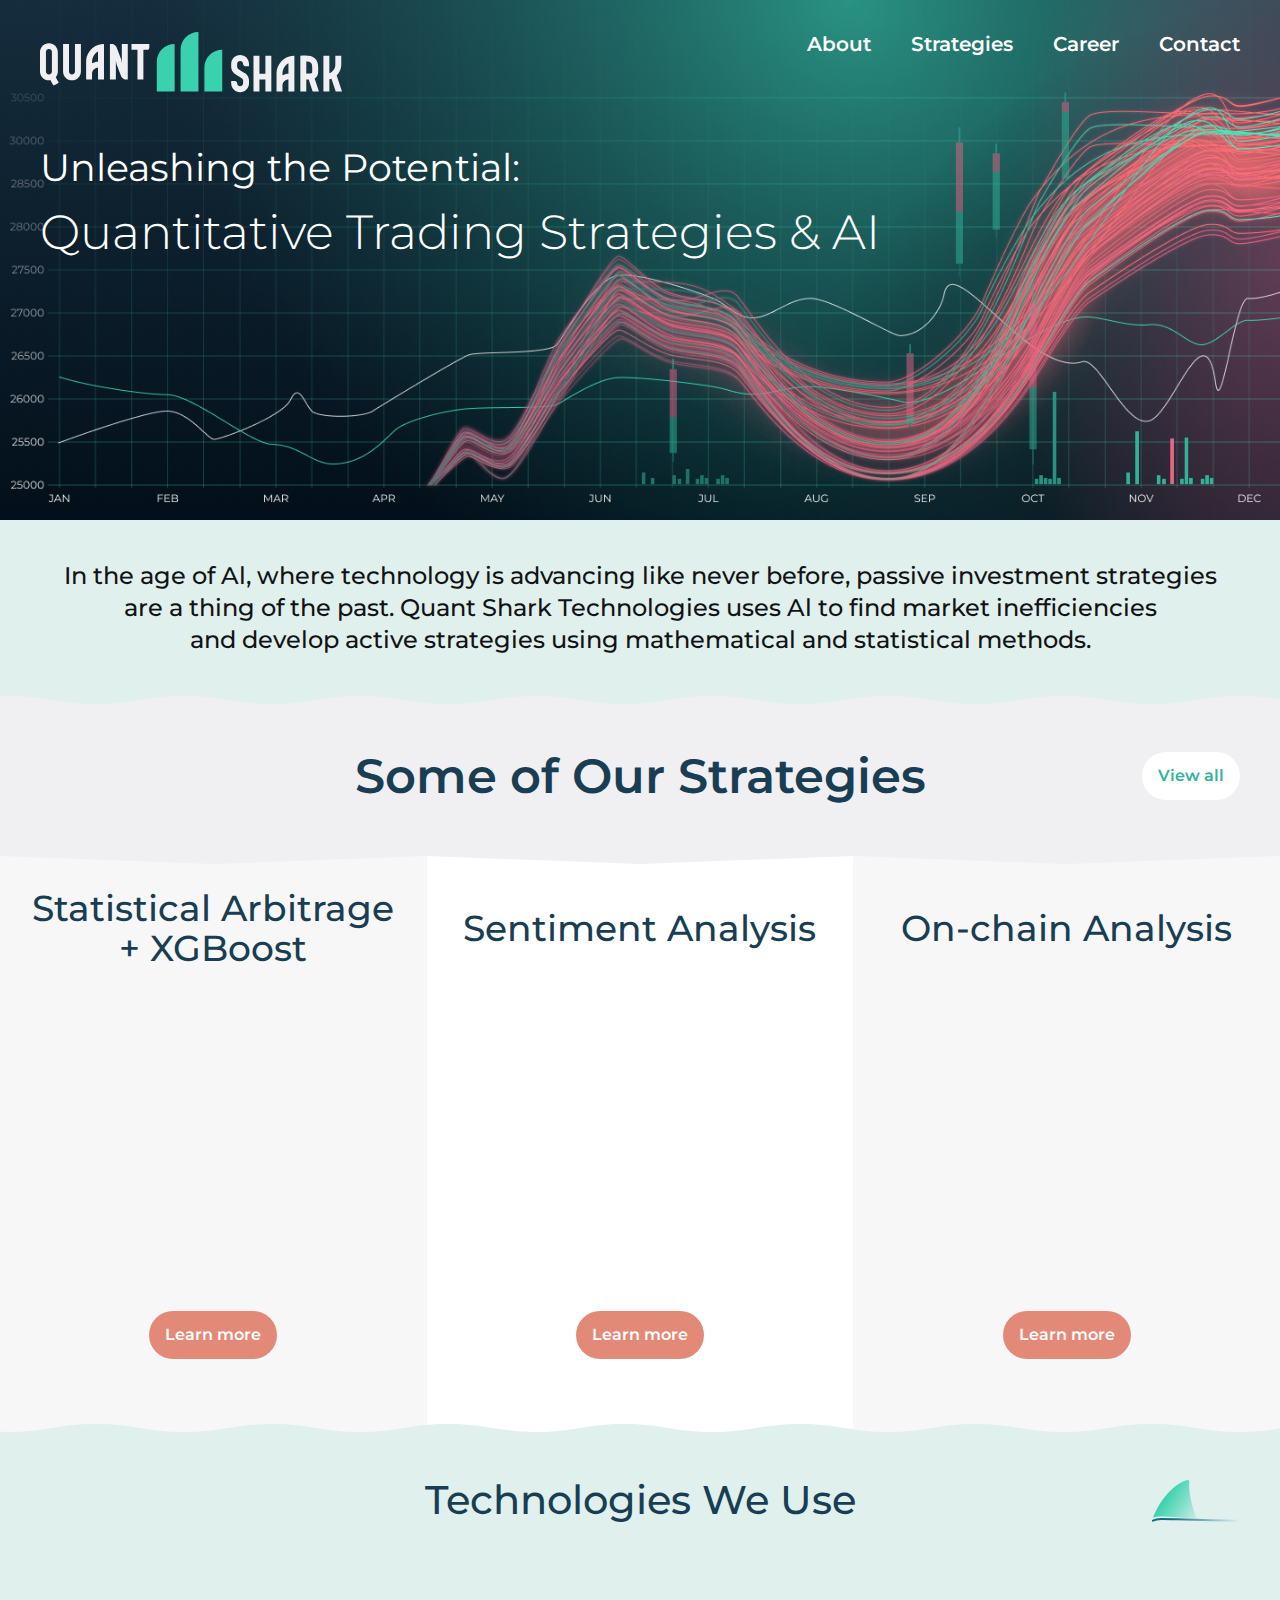
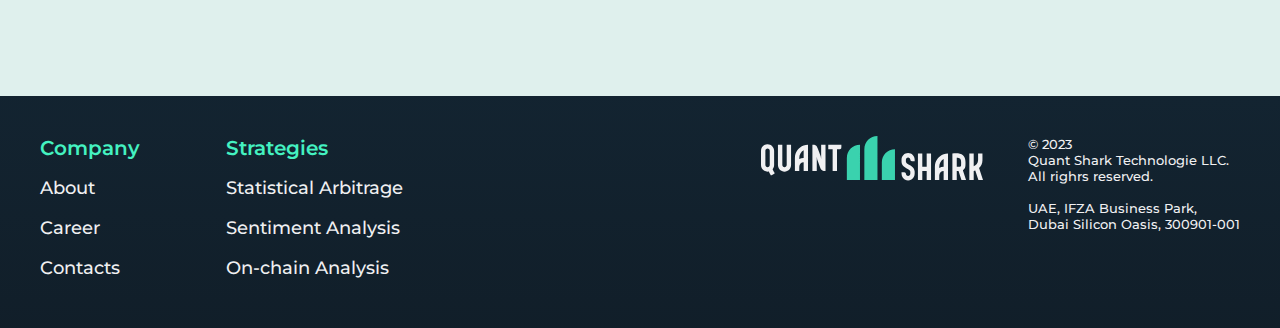
==== index.html @ 11eb9a76 "Initial commit" ====
<!DOCTYPE html>
<html lang="en">
	<head>
		<meta http-equiv="Content-Type" content="text/html; charset=utf-8">

		<!-- Адаптирование страницы для мобильных устройств -->
		<meta name="viewport" content="width=device-width, initial-scale=1, maximum-scale=1">

		<!-- Запрет распознования номера телефона -->
		<meta name="format-detection" content="telephone=no">
		<meta name="SKYPE_TOOLBAR" content ="SKYPE_TOOLBAR_PARSER_COMPATIBLE">

		<!-- Заголовок страницы -->
		<title>Заголовок страницы</title>

		<!-- Данное значение часто используют(использовали) поисковые системы -->
		<meta name="description" content="">
		<meta name="keywords" content="">

		<!-- Изменение цвета панели моб. браузера -->
		<meta name="msapplication-TileColor" content="#44F2C1">
		<meta name="theme-color" content="#44F2C1">

		<!-- Подключение шрифтов с гугла -->
		<link rel="preconnect" href="https://fonts.googleapis.com">
		<link rel="preconnect" href="https://fonts.gstatic.com" crossorigin>
		<link href="https://fonts.googleapis.com/css2?family=Montserrat:ital,wght@0,100;0,200;0,300;0,400;0,500;0,600;0,700;0,800;0,900;1,100;1,200;1,300;1,400;1,500;1,600;1,700;1,800;1,900&display=swap" rel="stylesheet">

		<!-- Подключение файлов стилей -->
		<link rel="stylesheet" href="css/styles.css" async>

		<link rel="stylesheet" href="css/response_1439.css" media="print, (max-width: 1439px)" async>
		<link rel="stylesheet" href="css/response_1279.css" media="print, (max-width: 1279px)" async>
		<link rel="stylesheet" href="css/response_1023.css" media="print, (max-width: 1023px)" async>
		<link rel="stylesheet" href="css/response_767.css" media="print, (max-width: 767px)" async>
	</head>

	<body>
		<div class="wrap">
			<div class="main">
				<header class="absolute">
					<div class="cont row">
						<div class="logo">
							<img src="images/logo.svg" alt="">
						</div>

						<nav class="menu row">
							<div class="menu_item">
								<a href="/">About</a>
							</div>

							<div class="menu_item">
								<a href="/">Strategies</a>
							</div>

							<div class="menu_item">
								<a href="/">Career</a>
							</div>

							<div class="menu_item">
								<a href="/">Contact</a>
							</div>
						</nav>


						<button class="mob_menu_btn">
							<svg class="icon"><use xlink:href="images/sprite.svg#ic_menu"></use></svg>
							<svg class="icon"><use xlink:href="images/sprite.svg#ic_close"></use></svg>
						</button>
					</div>

					<img data-src="images/bg_header.jpg" alt="" class="bg lazyload">
					<img data-src="images/mob_bg_header.jpg" alt="" class="mob_bg lazyload">
				</header>


				<section class="mob_menu">
					<div class="menu">
						<div>
							<div class="title">Company</div>

							<div class="items">
								<div><a href="/">About</a></div>
							</div>
						</div>

						<div>
							<div class="title" style="color: #44F2C1;">Career</div>

							<div class="items">
								<div><a href="/">Contacts</a></div>
							</div>
						</div>

						<div class="margin">
							<div class="title">Strategies</div>

							<div class="items">
								<div><a href="/">Statistical Arbitrage</a></div>
								<div><a href="/">Sentiment Analysis</a></div>
								<div><a href="/">On-chain Analysis</a></div>
							</div>
						</div>
					</div>
				</section>


				<section class="first_section">
					<div class="cont">
						<div class="data">
							<div class="pre_title">Unleashing the Potential:</div>

							<div class="title">Quantitative Trading Strategies & AI</div>
						</div>
					</div>

					<img data-src="images/bg_first_section.jpg" alt="" class="bg lazyload">
					<img data-src="images/mob_bg_first_section.jpg" alt="" class="mob_bg lazyload">
				</section>


				<section class="about_text">
					<div class="cont">
						<div class="text_block">
							<p>In the age of Al, where technology is advancing like never before, passive investment strategies<br> are a thing of the past. Quant Shark Technologies uses Al to find market inefficiencies<br> and develop active strategies using mathematical and statistical methods.</p>
						</div>
					</div>
				</section>


				<section class="strategies">
					<div class="cont">
						<div class="block_head">
							<div class="title">Some of Our Strategies</div>

							<div class="all_link">
								<a href="/">View all</a>
							</div>
						</div>

						<div class="row">
							<div class="strategy">
								<div class="name">Statistical Arbitrage + XGBoost</div>

								<div class="thumb">
									<img data-src="images/tmp/strategy_thumb1.png" alt="" class="lazyload">
								</div>

								<div class="link">
									<a href="/">Learn more</a>
								</div>
							</div>

							<div class="strategy bg_white">
								<div class="name">Sentiment Analysis</div>

								<div class="thumb">
									<img data-src="images/tmp/strategy_thumb2.png" alt="" class="lazyload">
								</div>

								<div class="link">
									<a href="/">Learn more</a>
								</div>
							</div>

							<div class="strategy">
								<div class="name">On-chain Analysis</div>

								<div class="thumb">
									<img data-src="images/tmp/strategy_thumb3.png" alt="" class="lazyload">
								</div>

								<div class="link">
									<a href="/">Learn more</a>
								</div>
							</div>
						</div>

						<div class="mob_all_link">
							<a href="/">View all Strategies</a>
						</div>
					</div>
				</section>


				<section class="technologies">
					<div class="cont">
						<div class="block_title">Technologies We Use</div>

						<div class="row">
							<div class="item">
								<img data-src="images/tmp/technology_logo1.svg" alt="" class="lazyload">
							</div>

							<div class="item">
								<img data-src="images/tmp/technology_logo2.svg" alt="" class="lazyload">
							</div>

							<div class="item">
								<img data-src="images/tmp/technology_logo3.svg" alt="" class="lazyload">
							</div>

							<div class="item">
								<img data-src="images/tmp/technology_logo4.svg" alt="" class="lazyload">
							</div>

							<div class="item">
								<img data-src="images/tmp/technology_logo5.svg" alt="" class="lazyload">
							</div>

							<div class="item">
								<img data-src="images/tmp/technology_logo6.svg" alt="" class="lazyload">
							</div>

							<div class="item">
								<img data-src="images/tmp/technology_logo7.svg" alt="" class="lazyload">
							</div>
						</div>
					</div>
				</section>
			</div>


			<footer>
				<div class="cont row">
					<div class="links">
						<div class="title">Company</div>

						<div class="items">
							<div><a href="/">About</a></div>
							<div><a href="/">Career</a></div>
							<div><a href="/">Contacts</a></div>
						</div>
					</div>


					<div class="links">
						<div class="title">Strategies</div>

						<div class="items">
							<div><a href="/">Statistical Arbitrage</a></div>
							<div><a href="/">Sentiment Analysis</a></div>
							<div><a href="/">On-chain Analysis</a></div>
						</div>
					</div>


					<div class="logo">
						<img src="images/logo.svg" alt="">
					</div>


					<div class="copyright">
						<div>&copy; 2023<br> Quant Shark Technologie LLC.<br> All righrs reserved.</div>

						<div>UAE, IFZA Business Park,<br> Dubai Silicon Oasis, 300901-001</div>
					</div>
				</div>

				<img data-src="images/bg_footer.jpg" alt="" class="bg lazyload">
				<img data-src="images/mob_bg_footer.jpg" alt="" class="mob_bg lazyload">
			</footer>
		</div>


		<!-- Подключение javascript файлов -->
		<script src="js/jquery-3.6.3.min.js"></script>
		<script src="js/functions.js"></script>
		<script src="js/scripts.js"></script>
	</body>
</html>
---- css/styles.css ----
/*------------------
    Reset styles
------------------*/
*
{
    box-sizing: border-box;
    margin: 0;
    padding: 0;

    scroll-margin-top: 24px;
}

*:before,
*:after
{
    box-sizing: border-box;
}

html
{
    -webkit-font-smoothing: antialiased;
    -moz-osx-font-smoothing: grayscale;
        -ms-text-size-adjust: 100%;
    -webkit-text-size-adjust: 100%;
}

body
{
    margin: 0;

    overscroll-behavior: none;
    -webkit-tap-highlight-color: transparent;
    -webkit-overflow-scrolling: touch;
    text-rendering: optimizeLegibility;
    text-decoration-skip: objects;
}

img
{
    border-style: none;
}

textarea
{
    overflow: auto;
}

input,
textarea,
input:active,
textarea:active,
button
{
    margin: 0;

    -webkit-border-radius: 0;
            border-radius: 0;
         outline: none transparent !important;
    box-shadow: none;

    -webkit-appearance: none;
            appearance: none;
    -moz-outline: none !important;
}

input::-webkit-outer-spin-button,
input::-webkit-inner-spin-button
{
    margin: 0;

    -webkit-appearance: none;
}

input[type=number]
{
    -moz-appearance: textfield;
}

:focus
{
    outline: 0;
}

:hover,
:active
{
    -webkit-tap-highlight-color: rgba(0, 0, 0, 0);
    -webkit-touch-callout: none;
}


::-ms-clear
{
    display: none;
}



/*-------------------
    Global styles
-------------------*/
:root
{
    --bg: #f0f0f2;
    --scroll_width: 17px;
    --text_color: #193e53;
    --font_size: 18px;
    --font_size_title: 48px;
    --font_family: 'Montserrat', 'Arial', sans-serif;
}


::selection
{
    color: #193e53;

    background: #44f2c1;
}

::-moz-selection
{
    color: #193e53;

    background: #44f2c1;
}


.clear
{
    clear: both;
}

.left
{
    float: left;
}

.right
{
    float: right;
}



html
{
    height: 100%;
    min-height: -moz-available;
    min-height: -webkit-fill-available;
    min-height:         fill-available;
}

html.custom_scroll ::-webkit-scrollbar
{
    width: 10px;
    height: 10px;

    background-color: var(--bg);
}

html.custom_scroll ::-webkit-scrollbar-thumb
{
    background-color: #44f2c1;
}

html.custom_scroll
{
    scrollbar-color: #44f2c1 var(--bg);
    scrollbar-width: thin;
}


body
{
    color: var(--text_color);
    font: var(--font_size) var(--font_family);

    height: 100%;
    min-height: -moz-available;
    min-height: -webkit-fill-available;
    min-height:         fill-available;
}

body.menu_open
{
    overflow: hidden;
}


button
{
    color: inherit;
    font-family: inherit;
    font-size: inherit;
    font-weight: inherit;
    line-height: inherit;

    display: inline-block;

    cursor: pointer;
    vertical-align: top;

    border: none;
    background: none;
}


.wrap
{
    position: relative;
    z-index: 9;

    display: flex;
    overflow: hidden;
    flex-direction: column;

    min-width: 360px;
    min-height: 100%;

    background: var(--bg);
}


.main
{
    display: flex;
    flex-direction: column;

    flex: 1 0 auto;
}


.cont
{
    width: 100%;
    max-width: 1440px;
    margin: 0 auto;
    padding: 0 40px;
}


.lazyload,
.swiper-lazy
{
    transition: opacity .5s linear;

    opacity: 0;
}

.lazyload.loaded,
.swiper-lazy-loaded
{
    opacity: 1;
}


.row
{
    display: flex;

    justify-content: flex-start;
    align-items: flex-start;
    align-content: flex-start;
    flex-wrap: wrap;
}



.block
{
    margin-bottom: 60px;
}



/*--------------
    Fancybox
--------------*/
.fancybox__backdrop
{
    background: rgba(0, 0, 0, .6);
}


.fancybox__slide
{
    padding: 40px;
}



/*------------
    Header
------------*/
header
{
    color: #fff;

    position: relative;
    z-index: 90;
    top: 0;
    left: 0;

    width: 100%;
    padding: 40px 0;

    transition: padding .2s linear;
}

header.absolute
{
    position: absolute;

    margin: 0;
}


header .cont
{
    position: relative;
    z-index: 3;

    padding: 0 96px;

    justify-content: space-between;
}


header .bg,
header .mob_bg
{
    position: absolute;
    z-index: 1;
    top: 0;
    left: 0;

    display: none;

    width: 100%;
    height: 100%;

    object-fit: cover;
}

header .mob_bg
{
    display: none;
}



header .logo
{
    color: currentColor;

    display: block;

    text-decoration: none;
}

header .logo img
{
    display: block;

    height: auto;

    transition: height .2s linear;
}



header .menu
{
    margin-left: auto;
}

header .menu_item + .menu_item
{
    margin-left: 40px;
}


header .menu_item > a
{
    color: currentColor;
    font-size: 20px;
    font-weight: 600;
    line-height: 24px;

    display: block;

    text-decoration: none;
}



header .mob_menu_btn
{
    color: currentColor;

    display: none;

    width: 24px;
    height: 24px;
    margin-left: auto;

    align-self: center;
    justify-content: center;
    align-items: center;
    align-content: center;
    flex-wrap: wrap;
}

header .mob_menu_btn .icon
{
    display: block;

    width: 24px;
    height: 24px;
}

header .mob_menu_btn .icon + .icon,
header .mob_menu_btn.active .icon
{
    display: none;
}

header .mob_menu_btn.active .icon + .icon
{
    display: block;
}



header.fixed
{
    position: fixed;

    padding: 38px 0 42px;

    animation: moveDown .5s;
}


header.fixed .cont
{
    align-items: center;
    align-content: center;
}


header.fixed .bg
{
    display: block;
}


@keyframes moveDown
{
    0%
    {
        transform: translateY(-100%);
    }
}



/*---------------
    Mob. menu
---------------*/
.mob_menu
{
    color: #fff;

    position: fixed;
    z-index: 9;
    top: 0;
    left: 100%;

    overflow: auto;

    width: 266px;
    height: 100%;
    min-height: -moz-available;
    min-height: -webkit-fill-available;
    min-height:         fill-available;
    padding: 96px 32px 32px;

    transition: .2s linear;

    background: linear-gradient(180deg, #193e53 0%, #101c26 100%);

    overscroll-behavior-y: contain;
}

.mob_menu.show
{
    transform: translateX(-100%);

    box-shadow: 0 0 16px 0 rgba(20, 59, 68, .50);
}


.mob_menu .menu > * + *
{
    margin-top: 24px;
}

.mob_menu .menu > * + *.margin
{
    margin-top: 41px;
}


.mob_menu .menu .title
{
    color: #30b399;
    font-size: 22px;
    font-weight: 600;
    line-height: 24px;

    margin-bottom: 24px;
}


.mob_menu .menu .items
{
    color: #f0f0f2;
    font-size: 20px;
    font-weight: 500;
    line-height: 24px;
}

.mob_menu .menu .items > * + *
{
    margin-top: 24px;
}


.mob_menu .menu .items a
{
    color: currentColor;

    display: inline-block;

    vertical-align: top;
    text-decoration: none;
}



/*----------------
    Block head
----------------*/
.block_head
{
    position: relative;

    margin-bottom: 56px;

    text-align: center;
}


.block_head .title
{
    font-size: var(--font_size_title);
    font-weight: 600;
    line-height: 100%;

    display: block;
}


.block_head .all_link
{
    position: absolute;
    top: 50%;
    right: 0;

    transform: translateY(-50%);
}


.block_head .all_link a
{
    color: #30b399;
    font-size: 16px;
    font-weight: 600;
    line-height: 100%;

    display: inline-block;

    padding: 16px;

    vertical-align: top;
    text-decoration: none;

    border-radius: 32px;
    background: #fff;
}



/*-------------------
    Mob. all link
-------------------*/
.mob_all_link
{
    display: none;

    padding: 6px 20px 41px 28px;

    background: #f7f7f8;
}

.mob_all_link a
{
    color: #30b399;
    font-size: 16px;
    font-weight: 600;
    line-height: 100%;

    display: block;

    padding: 16px;

    text-align: center;
    text-decoration: none;

    border-radius: 32px;
    background: #fff;
}



/*----------------
    Typography
----------------*/
.text_block
{
    color: #121315;
    font-size: 24px;
    font-weight: 500;
    line-height: 32px;

    text-align: center;
}


.text_block > *
{
    margin-bottom: 28px;
}


.text_block > :last-child
{
    margin-bottom: 0 !important;
}

.text_block > :first-child
{
    margin-top: 0 !important;
}



/*-------------------
    First section
-------------------*/
.first_section
{
    position: relative;

    overflow: hidden;

    background: linear-gradient(180deg, #162d3d 0%, #03101b 100%);
}


.first_section .bg,
.first_section .mob_bg
{
    position: absolute;
    z-index: 1;
    top: 0;
    left: 0;

    display: block;

    width: 100%;
    height: 100%;

    object-fit: cover;
}

.first_section .mob_bg
{
    display: none;
}


.first_section .cont
{
    position: relative;
    z-index: 3;

    min-height: 580px;
    padding: 136px 96px;
}


.first_section .data
{
    color: #fff;
}


.first_section .pre_title
{
    font-size: 38px;
    line-height: 64px;
}


.first_section .title
{
    font-size: var(--font_size_title);
    font-weight: 300;
    line-height: 64px;
}



/*----------------
    About text
----------------*/
.about_text
{
    position: relative;
    z-index: 3;

    padding: 40px 0;

    background: #dff0ed;
}

.about_text:after
{
    position: absolute;
    top: 100%;
    left: 0;

    display: block;

    width: 100%;
    height: 8px;

    content: '';
    pointer-events: none;

    background: url(../images/bg_about_text_after.svg) 50% 0/auto 100% repeat-x;
}


.about_text .cont
{
    position: relative;
    z-index: 3;

    padding: 0 56px;
}



/*----------------
    Strategies
----------------*/
.strategies
{
    position: relative;
    z-index: 3;

    padding-top: 56px;
}


.strategies .cont
{
    padding: 0;
}


.strategies .block_head
{
    margin-right: 76px;
    margin-left: 76px;
}


.strategies .row
{
    --count: 3;
    align-items: stretch;
    align-content: stretch;
}

.strategies .row > *
{
    width: 33.333%;
}


.strategies .strategy
{
    position: relative;

    padding: 32px 27px 73px;

    background: #f7f7f8;
}

.strategies .strategy:before
{
    position: absolute;
    top: 0;
    left: 0;

    display: block;

    width: 100%;
    height: 8px;

    content: '';
    pointer-events: none;

    background: var(--bg);

    clip-path: polygon(0 0, 100% 0, 50% 100%);
}


.strategies .strategy .name
{
    font-size: 36px;
    font-weight: 500;
    line-height: calc(100% + 4px);

    display: flex;

    margin-bottom: 31px;

    text-align: center;

    justify-content: center;
    align-items: center;
    align-content: center;
    flex-wrap: wrap;
}


.strategies .strategy .thumb
{
    display: flex;

    height: 272px;

    justify-content: center;
    align-items: flex-start;
    align-content: flex-start;
    flex-wrap: wrap;
}

.strategies .strategy .thumb img
{
    display: block;

    max-width: 100%;
    max-height: 100%;
}


.strategies .strategy .link
{
    margin-top: 40px;

    text-align: center;
}


.strategies .strategy .link a
{
    color: #fff;
    font-size: 16px;
    font-weight: 600;
    line-height: 100%;

    display: inline-block;

    padding: 16px;

    vertical-align: top;
    text-decoration: none;

    border-radius: 32px;
    background: #e28a77;
}


.strategies .strategy.bg_white
{
    background: #fff;
}



/*------------------
    Technologies
------------------*/
.technologies
{
    position: relative;
    z-index: 3;

    padding: 48px 0 56px;

    background: #dff0ed;
}

.technologies:before
{
    position: absolute;
    bottom: 100%;
    left: 0;

    display: block;

    width: 100%;
    height: 8px;

    content: '';
    pointer-events: none;

    background: url(../images/bg_technologies_before.svg) 50% 0/auto 100% repeat-x;
}


.technologies .cont
{
    padding: 0 56px;
}


.technologies .block_title
{
    font-size: 40px;
    font-weight: 500;
    line-height: 100%;

    position: relative;

    margin-bottom: 40px;

    text-align: center;
}

.technologies .block_title:after
{
    position: absolute;
    top: 0;
    right: 0;

    display: block;

    width: 88px;
    height: 42px;

    content: '';
    pointer-events: none;

    background: url(../images/bg_technologies_block_title.svg) 0 0/100% 100% no-repeat;
}


.technologies .row
{
    display: flex;

    min-height: 80px;

    justify-content: space-between;
    align-items: center;
    align-content: center;
    flex-wrap: wrap;
}


.technologies .item
{
    display: flex;

    justify-content: center;
    align-items: center;
    align-content: center;
    flex-wrap: wrap;
}


.technologies .item img
{
    display: block;

    max-width: 100%;
    max-height: 100%;
}



/*------------
    Footer
------------*/
footer
{
    color: #fff;

    position: relative;
    z-index: 3;

    padding: 40px 0 48px;

    background: radial-gradient(1299.85% 141.42% at 100% 0%, #132431 0%, #101c26 100%);
}


footer .cont
{
    position: relative;
    z-index: 3;

    padding: 0 96px;

    justify-content: space-between;
}


footer .bg,
footer .mob_bg
{
    position: absolute;
    z-index: 1;
    top: 0;
    left: 0;

    display: block;

    width: 100%;
    height: 100%;

    object-fit: cover;
}

footer .mob_bg
{
    display: none;
}



footer .title
{
    color: #44f2c1;
    font-size: 20px;
    font-weight: 600;
    line-height: 24px;

    margin-bottom: 16px;
}



footer .links + .links
{
    margin-left: 86px;
}


footer .links .items
{
    color: #f0f0f2;
    font-size: 18px;
    font-weight: 500;
    line-height: 24px;
}

footer .links .items > * + *
{
    margin-top: 16px;
}


footer .links .items a
{
    color: currentColor;

    display: inline-block;

    vertical-align: top;
    text-decoration: none;
}



footer .logo
{
    width: 222px;
    margin-left: auto;
}


footer .logo img
{
    display: block;

    max-width: 100%;
}



footer .copyright
{
    color: #f0f0f2;
    font-size: 13px;
    font-weight: 500;
    line-height: 16px;

    margin-left: 45px;
}

footer .copyright > * + *
{
    margin-top: 16px;
}
---- css/response_1439.css ----
@media print,
(max-width: 1439px)
{
    /*------------
        Header
    ------------*/
    header
    {
        padding: 32px 0;
    }


    header .cont
    {
        padding: 0 40px;
    }


    header.fixed
    {
        padding: 20px 0;
    }



    /*-------------------
        First section
    -------------------*/
    .first_section .cont
    {
        min-height: 520px;
        padding-right: 40px;
        padding-left: 40px;
    }



    /*----------------
        About text
    ----------------*/
    .about_text .cont
    {
        padding: 0 40px;
    }



    /*----------------
        Strategies
    ----------------*/
    .strategies .block_head
    {
        margin-right: 40px;
        margin-left: 40px;
    }



    /*------------------
        Technologies
    ------------------*/
    .technologies .cont
    {
        padding: 0 40px;
    }



    /*------------
        Footer
    ------------*/
    footer .cont
    {
        padding: 0 40px;
    }
}
---- css/response_1279.css ----
@media print,
(max-width: 1279px)
{
    /*-------------------
        Global styles
    -------------------*/
    :root
    {
        --font_size: 16px;
        --font_size_title: 44px;
    }


    html.custom_scroll ::-webkit-scrollbar
    {
        width: 5px;
        height: 5px;
    }



    /*--------------
        Fancybox
    --------------*/
    .fancybox__slide
    {
        padding: 32px;
    }



    /*------------
        Header
    ------------*/
    header
    {
        padding: 24px 0;
    }


    header .cont
    {
        padding: 0 24px;
    }


    header .logo img
    {
        height: 56px;
    }


    header .menu_item + .menu_item
    {
        margin-left: 32px;
    }

    header .menu_item > a
    {
        font-size: 18px;
    }



    /*----------------
        Block head
    ----------------*/
    .block_head
    {
        margin-bottom: 40px;
    }


    .block_head .all_link a
    {
        font-size: 15px;
    }



    /*----------------
        Typography
    ----------------*/
    .text_block
    {
        font-size: 20px;
        line-height: 28px;
    }


    .text_block > *
    {
        margin-bottom: 24px;
    }



    /*-------------------
        First section
    -------------------*/
    .first_section .cont
    {
        min-height: 408px;
        padding: 120px 24px;
    }


    .first_section .pre_title
    {
        font-size: 32px;
        line-height: 54px;
    }


    .first_section .title
    {
        line-height: 54px;
    }



    /*----------------
        About text
    ----------------*/
    .about_text .cont
    {
        padding: 0 24px;
    }



    /*----------------
        Strategies
    ----------------*/
    .strategies .block_head
    {
        margin-right: 24px;
        margin-left: 24px;
    }


    .strategies .strategy
    {
        padding: 24px 20px 48px;
    }


    .strategies .strategy .name
    {
        font-size: 28px;

        margin-bottom: 24px;
    }


    .strategies .strategy .thumb
    {
        height: 200px;
    }


    .strategies .strategy .link
    {
        margin-top: 28px;
    }



    /*------------------
        Technologies
    ------------------*/
    .technologies .cont
    {
        padding: 0 24px;
    }


    .technologies .block_title
    {
        font-size: 34px;
    }


    .technologies .row
    {
        margin-bottom: -24px;
        margin-left: -24px;

        justify-content: center;
    }

    .technologies .row > *
    {
        width: calc(20% - 24px);
        margin-bottom: 24px;
        margin-left: 24px;
    }



    /*------------
        Footer
    ------------*/
    footer .cont
    {
        padding: 0 24px;
    }
}
---- css/response_1023.css ----
@media print,
(max-width: 1023px)
{
    /*-------------------
        Global styles
    -------------------*/
    :root
    {
        --font_size: 15px;
        --font_size_title: 36px;
    }



    /*--------------
        Fancybox
    --------------*/
    .fancybox__slide
    {
        padding: 24px;
    }



    /*------------
        Header
    ------------*/
    header .cont
    {
        padding: 0 24px;
    }


    header .logo img
    {
        height: 40px;
    }


    header .menu_item + .menu_item
    {
        margin-left: 28px;
    }

    header .menu_item > a
    {
        font-size: 16px;
    }



    header.fixed,
    .menu_open header
    {
        padding: 14px 0 18px;
    }

    header.fixed .logo img,
    .menu_open header .logo img
    {
        height: 32px;
    }



    /*----------------
        Block head
    ----------------*/
    .block_head
    {
        margin-bottom: 32px;
    }



    /*----------------
        Typography
    ----------------*/
    .text_block
    {
        font-size: 16px;
        line-height: 24px;
    }


    .text_block > *
    {
        margin-bottom: 20px;
    }



    /*-------------------
        First section
    -------------------*/
    .first_section .cont
    {
        min-height: 312px;
        padding: 100px 24px;
    }


    .first_section .pre_title
    {
        font-size: 30px;
        line-height: 46px;
    }


    .first_section .title
    {
        line-height: 46px;
    }



    /*----------------
        About text
    ----------------*/
    .about_text .text_block br
    {
        display: none;
    }



    /*----------------
        Strategies
    ----------------*/
    .strategies .strategy
    {
        padding: 28px 8px 48px;
    }


    .strategies .strategy .name
    {
        font-size: 20px;

        margin-bottom: 20px;
    }


    .strategies .strategy .thumb
    {
        height: 160px;
    }


    .strategies .strategy .link
    {
        margin-top: 20px;
    }



    /*------------------
        Technologies
    ------------------*/
    .technologies .block_title
    {
        font-size: 28px;
    }


    .technologies .row > *
    {
        width: calc(25% - 24px);
    }



    /*------------
        Footer
    ------------*/
    footer .links
    {
        width: calc(50% - 24px);
    }

    footer .links + .links
    {
        margin-left: auto;
    }


    footer .logo
    {
        width: 100%;
        margin-top: 48px;
    }

    footer .logo img
    {
        height: 54px;
    }


    footer .copyright
    {
        width: 100%;
        margin-top: 32px;
        margin-left: 0;
    }
}
---- css/response_767.css ----
@media print,
(max-width: 767px)
{
    /*-------------------
        Global styles
    -------------------*/
    :root
    {
        --font_size: 15px;
        --font_size_title: 24px;
    }



    /*--------------
        Fancybox
    --------------*/
    .fancybox__slide
    {
        padding: 20px;
    }



    /*------------
        Header
    ------------*/
    header .menu
    {
        display: none;
    }


    header .mob_menu_btn
    {
        display: flex;
    }


    header.fixed
    {
        box-shadow: 0 0 16px rgba(20, 59, 68, .50);
    }


    header.fixed .bg,
    .menu_open header .bg
    {
        display: none;
    }

    header.fixed .mob_bg,
    .menu_open header .mob_bg
    {
        display: block;
    }



    /*----------------
        Block head
    ----------------*/
    .block_head .all_link
    {
        display: none;
    }



    /*-------------------
        Mob. all link
    -------------------*/
    .mob_all_link
    {
        display: block;
    }



    /*----------------
        Typography
    ----------------*/
    .text_block
    {
        font-size: 15px;
        line-height: 20px;
    }



    /*-------------------
        First section
    -------------------*/
    .first_section .cont
    {
        min-height: 0;
        padding: 90px 24px 35px;
    }


    .first_section .pre_title
    {
        font-size: 24px;
        line-height: 40px;

        width: 304px;
        max-width: 100%;
    }


    .first_section .title
    {
        font-weight: 500;
        line-height: 40px;

        width: 304px;
        max-width: 100%;
    }


    .first_section .bg
    {
        display: none;
    }

    .first_section .mob_bg
    {
        display: block;
    }



    /*----------------
        About text
    ----------------*/
    .about_text
    {
        padding: 24px 0;
    }


    .about_text .text_block
    {
        text-align: left;
    }



    /*----------------
        Strategies
    ----------------*/
    .strategies
    {
        padding-top: 40px;
    }


    .strategies .row > *
    {
        width: 100%;
    }


    .strategies .strategy
    {
        padding: 32px 8px 26px;
    }


    .strategies .strategy .name
    {
        font-size: 20px;
        line-height: 24px;

        margin-bottom: 16px;
    }


    .strategies .strategy .thumb
    {
        height: 216px;
    }


    .strategies .strategy .link
    {
        margin-top: 24px;
        padding: 0 16px;
    }

    .strategies .strategy .link a
    {
        width: 100%;
    }


    .strategies .strategy.bg_white:before
    {
        background: #f7f7f8;
    }

    .strategies .strategy.bg_white + .strategy:before
    {
        background: #fff;
    }



    /*------------------
        Technologies
    ------------------*/
    .technologies
    {
        position: relative;

        padding: 32px 0 31px;
    }


    .technologies .block_title
    {
        font-size: 24px;

        position: static;
    }

    .technologies .block_title:after
    {
        top: auto;
        right: 19px;
        bottom: 31px;
    }


    .technologies .row
    {
        justify-content: flex-start;
    }

    .technologies .row > *
    {
        width: calc(50% - 24px);
    }



    /*------------
        Footer
    ------------*/
    footer
    {
        padding: 48px 0 43px;
    }


    footer .cont
    {
        padding: 0 44px;
    }



    footer .links
    {
        width: 100%;
    }

    footer .links + .links
    {
        margin-top: 33px;
    }


    footer .links .items
    {
        font-size: 20px;
    }

    footer .links .items > * + *
    {
        margin-top: 24px;
    }


    footer .title
    {
        font-size: 22px;

        margin-bottom: 24px;
    }


    footer .copyright
    {
        font-size: 14px;

        text-align: center;
    }


    footer .bg
    {
        display: none;
    }

    footer .mob_bg
    {
        display: block;
    }
}
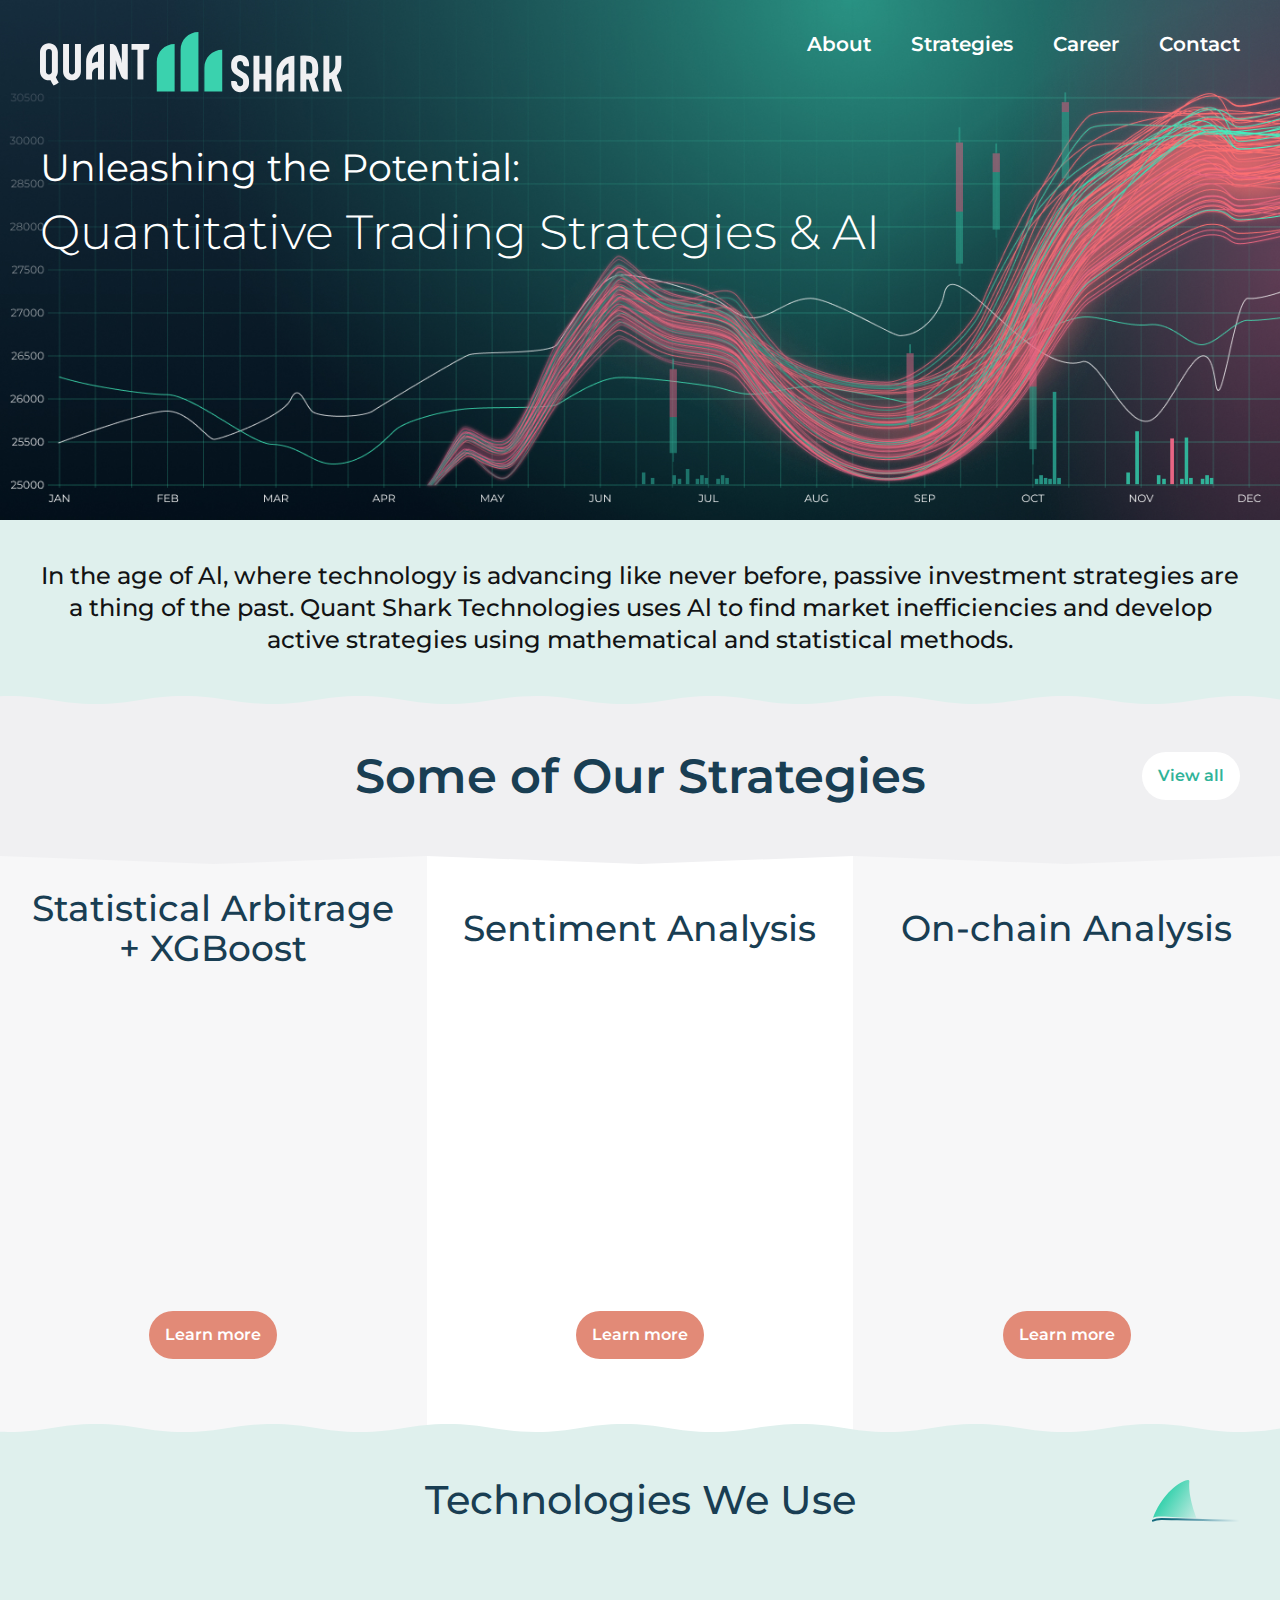
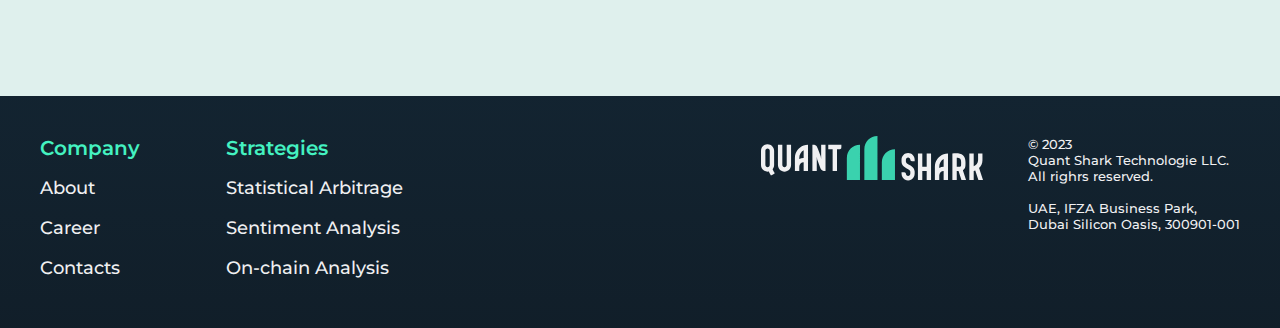
==== commit e54c2377: "Update main page" ====
--- a/index.html
+++ b/index.html
@@ -114,6 +114,7 @@
 						</div>
 					</div>
 
+					<img data-src="images/bg_first_section_fullHD.jpg" alt="" class="bg_fullHD lazyload">
 					<img data-src="images/bg_first_section.jpg" alt="" class="bg lazyload">
 					<img data-src="images/mob_bg_first_section.jpg" alt="" class="mob_bg lazyload">
 				</section>
@@ -122,7 +123,7 @@
 				<section class="about_text">
 					<div class="cont">
 						<div class="text_block">
-							<p>In the age of Al, where technology is advancing like never before, passive investment strategies<br> are a thing of the past. Quant Shark Technologies uses Al to find market inefficiencies<br> and develop active strategies using mathematical and statistical methods.</p>
+							<p>In the age of Al, where technology is advancing like never before, passive investment strategies are a thing of the past. Quant Shark Technologies uses Al to find market inefficiencies and develop active strategies using mathematical and statistical methods.</p>
 						</div>
 					</div>
 				</section>
@@ -137,45 +138,47 @@
 								<a href="/">View all</a>
 							</div>
 						</div>
-
-						<div class="row">
-							<div class="strategy">
-								<div class="name">Statistical Arbitrage + XGBoost</div>
-
-								<div class="thumb">
-									<img data-src="images/tmp/strategy_thumb1.png" alt="" class="lazyload">
-								</div>
-
-								<div class="link">
-									<a href="/">Learn more</a>
-								</div>
-							</div>
-
-							<div class="strategy bg_white">
-								<div class="name">Sentiment Analysis</div>
-
-								<div class="thumb">
-									<img data-src="images/tmp/strategy_thumb2.png" alt="" class="lazyload">
-								</div>
-
-								<div class="link">
-									<a href="/">Learn more</a>
-								</div>
-							</div>
-
-							<div class="strategy">
-								<div class="name">On-chain Analysis</div>
-
-								<div class="thumb">
-									<img data-src="images/tmp/strategy_thumb3.png" alt="" class="lazyload">
-								</div>
-
-								<div class="link">
-									<a href="/">Learn more</a>
-								</div>
-							</div>
-						</div>
-
+					</div>
+
+					<div class="row">
+						<div class="strategy">
+							<div class="name">Statistical Arbitrage + XGBoost</div>
+
+							<div class="thumb">
+								<img data-src="images/tmp/strategy_thumb1.png" alt="" class="lazyload">
+							</div>
+
+							<div class="link">
+								<a href="/">Learn more</a>
+							</div>
+						</div>
+
+						<div class="strategy bg_white">
+							<div class="name">Sentiment Analysis</div>
+
+							<div class="thumb">
+								<img data-src="images/tmp/strategy_thumb2.png" alt="" class="lazyload">
+							</div>
+
+							<div class="link">
+								<a href="/">Learn more</a>
+							</div>
+						</div>
+
+						<div class="strategy">
+							<div class="name">On-chain Analysis</div>
+
+							<div class="thumb">
+								<img data-src="images/tmp/strategy_thumb3.png" alt="" class="lazyload">
+							</div>
+
+							<div class="link">
+								<a href="/">Learn more</a>
+							</div>
+						</div>
+					</div>
+
+					<div class="cont">
 						<div class="mob_all_link">
 							<a href="/">View all Strategies</a>
 						</div>
--- a/css/styles.css
+++ b/css/styles.css
@@ -150,25 +150,6 @@
     min-height:         fill-available;
 }
 
-html.custom_scroll ::-webkit-scrollbar
-{
-    width: 10px;
-    height: 10px;
-
-    background-color: var(--bg);
-}
-
-html.custom_scroll ::-webkit-scrollbar-thumb
-{
-    background-color: #44f2c1;
-}
-
-html.custom_scroll
-{
-    scrollbar-color: #44f2c1 var(--bg);
-    scrollbar-width: thin;
-}
-
 
 body
 {
@@ -439,6 +420,8 @@
     padding: 38px 0 42px;
 
     animation: moveDown .5s;
+
+    background: linear-gradient(180deg, #162d3d 0%, #03101b 100%);
 }
 
 
@@ -680,6 +663,7 @@
 
 
 .first_section .bg,
+.first_section .bg_fullHD,
 .first_section .mob_bg
 {
     position: absolute;
@@ -695,6 +679,7 @@
     object-fit: cover;
 }
 
+.first_section .bg,
 .first_section .mob_bg
 {
     display: none;
@@ -769,6 +754,7 @@
     position: relative;
     z-index: 3;
 
+    max-width: 100%;
     padding: 0 56px;
 }
 
@@ -1038,6 +1024,7 @@
     position: relative;
     z-index: 3;
 
+    max-width: 100%;
     padding: 0 96px;
 
     justify-content: space-between;
@@ -1081,7 +1068,7 @@
 
 footer .links + .links
 {
-    margin-left: 86px;
+    margin-left: 166px;
 }
 
 
@@ -1134,10 +1121,38 @@
     font-weight: 500;
     line-height: 16px;
 
-    margin-left: 45px;
+    margin-left: 124px;
 }
 
 footer .copyright > * + *
 {
     margin-top: 16px;
 }
+
+
+
+@media print,
+(max-width: 1899px)
+{
+    .first_section .bg_fullHD
+    {
+        display: none;
+    }
+
+    .first_section .bg
+    {
+        display: block;
+    }
+
+
+    footer .links + .links
+    {
+        margin-left: 86px;
+    }
+
+
+    footer .copyright
+    {
+        margin-left: 45px;
+    }
+}
--- a/css/response_767.css
+++ b/css/response_767.css
@@ -103,7 +103,7 @@
         font-size: 24px;
         line-height: 40px;
 
-        width: 304px;
+        width: 308px;
         max-width: 100%;
     }
 
@@ -113,7 +113,7 @@
         font-weight: 500;
         line-height: 40px;
 
-        width: 304px;
+        width: 308px;
         max-width: 100%;
     }
 
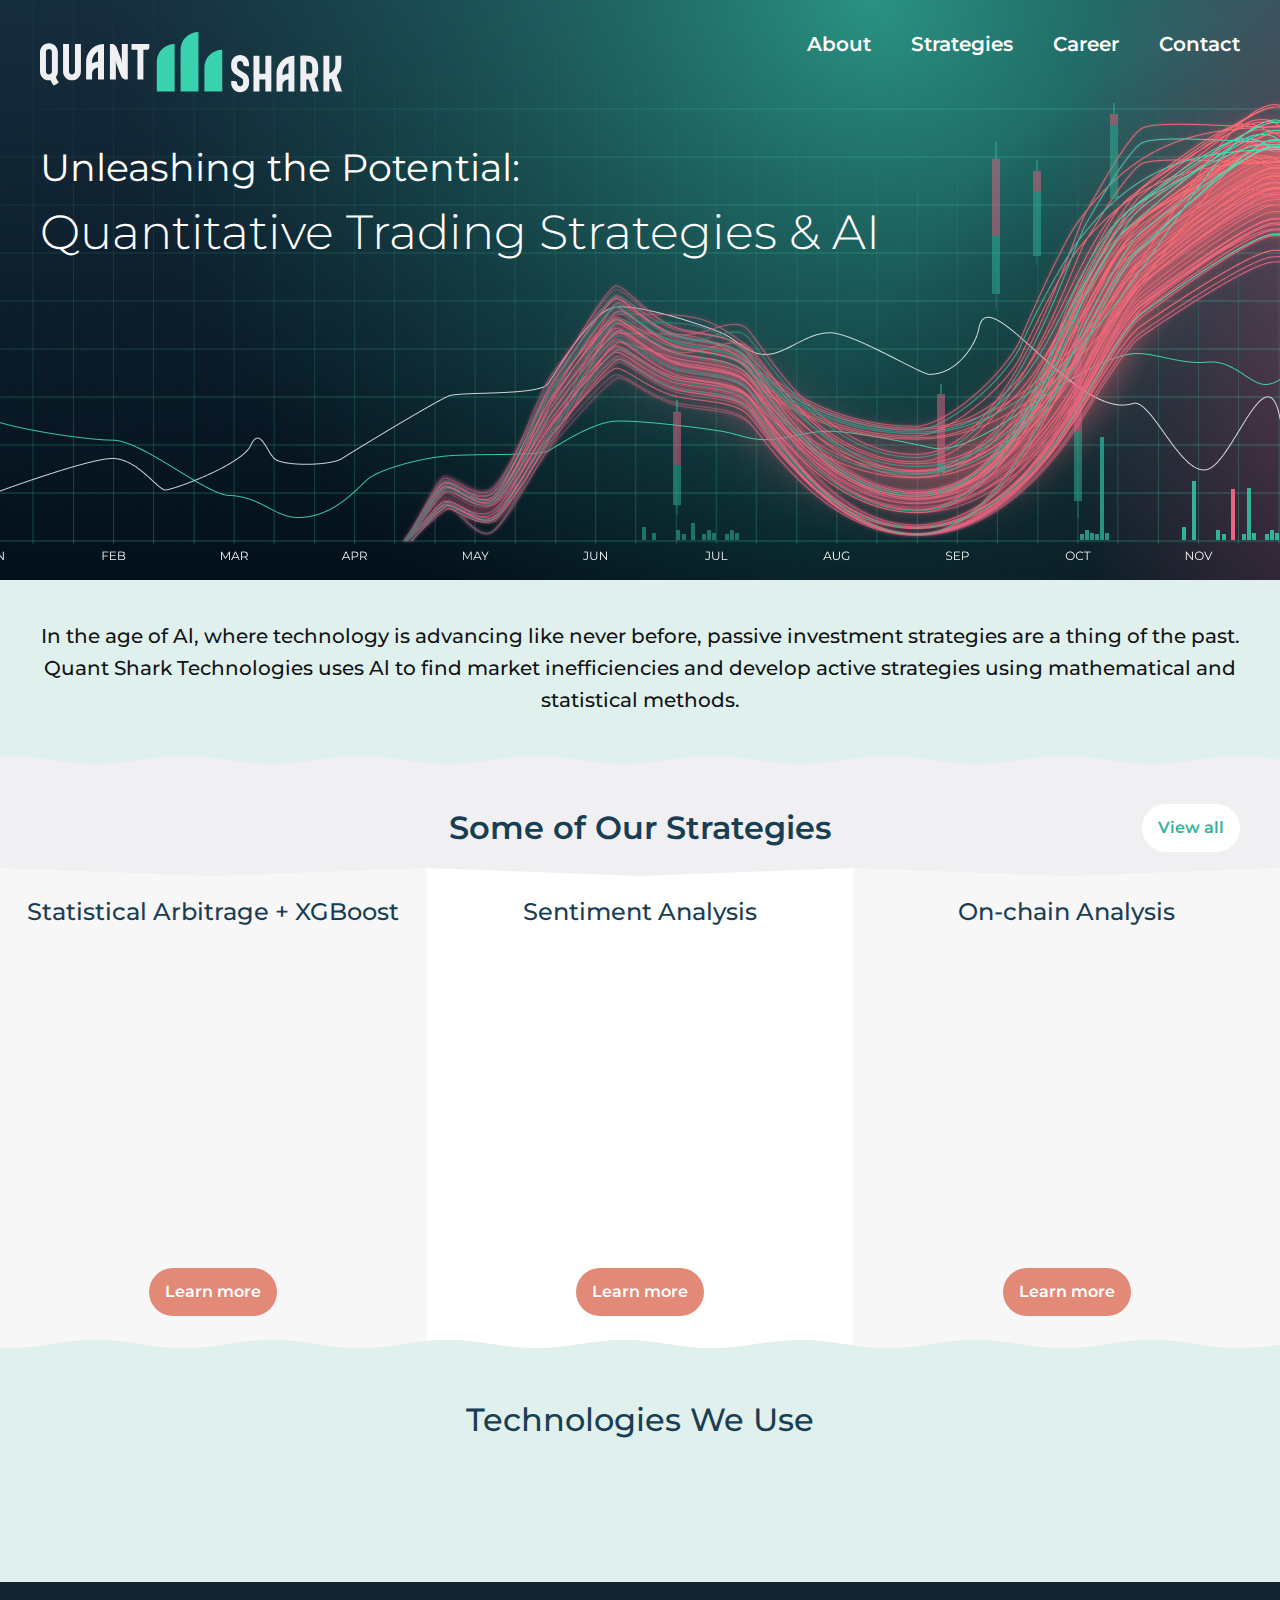
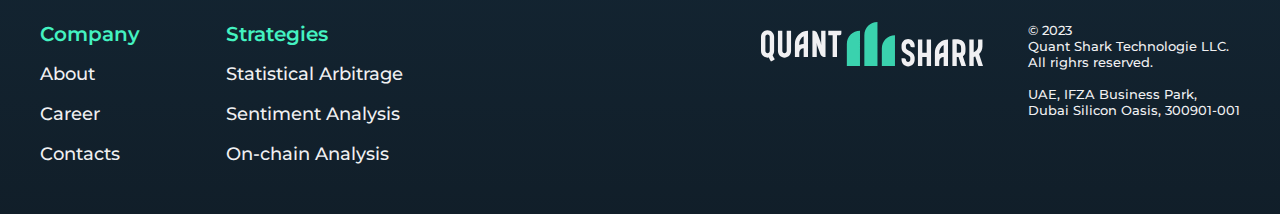
==== commit 276ab037: "Update main page" ====
--- a/index.html
+++ b/index.html
@@ -92,7 +92,7 @@
 							</div>
 						</div>
 
-						<div class="margin">
+						<div>
 							<div class="title">Strategies</div>
 
 							<div class="items">
--- a/css/styles.css
+++ b/css/styles.css
@@ -105,7 +105,7 @@
     --scroll_width: 17px;
     --text_color: #193e53;
     --font_size: 18px;
-    --font_size_title: 48px;
+    --font_size_title: 32px;
     --font_family: 'Montserrat', 'Arial', sans-serif;
 }
 
@@ -214,7 +214,7 @@
 .cont
 {
     width: 100%;
-    max-width: 1440px;
+    max-width: 1920px;
     margin: 0 auto;
     padding: 0 40px;
 }
@@ -489,11 +489,6 @@
     margin-top: 24px;
 }
 
-.mob_menu .menu > * + *.margin
-{
-    margin-top: 41px;
-}
-
 
 .mob_menu .menu .title
 {
@@ -539,7 +534,7 @@
 {
     position: relative;
 
-    margin-bottom: 56px;
+    margin-bottom: 24px;
 
     text-align: center;
 }
@@ -623,7 +618,7 @@
 .text_block
 {
     color: #121315;
-    font-size: 24px;
+    font-size: 20px;
     font-weight: 500;
     line-height: 32px;
 
@@ -676,6 +671,7 @@
     width: 100%;
     height: 100%;
 
+    object-position: 50% 100%;
     object-fit: cover;
 }
 
@@ -711,7 +707,7 @@
 
 .first_section .title
 {
-    font-size: var(--font_size_title);
+    font-size: 48px;
     font-weight: 300;
     line-height: 64px;
 }
@@ -754,7 +750,6 @@
     position: relative;
     z-index: 3;
 
-    max-width: 100%;
     padding: 0 56px;
 }
 
@@ -802,7 +797,7 @@
 {
     position: relative;
 
-    padding: 32px 27px 73px;
+    padding: 24px 24px 32px;
 
     background: #f7f7f8;
 }
@@ -829,13 +824,13 @@
 
 .strategies .strategy .name
 {
-    font-size: 36px;
+    font-size: 24px;
     font-weight: 500;
-    line-height: calc(100% + 4px);
+    line-height: 40px;
 
     display: flex;
 
-    margin-bottom: 31px;
+    margin-bottom: 24px;
 
     text-align: center;
 
@@ -940,51 +935,25 @@
 
 .technologies .block_title
 {
-    font-size: 40px;
+    font-size: var(--font_size_title);
     font-weight: 500;
-    line-height: 100%;
-
-    position: relative;
-
-    margin-bottom: 40px;
+    line-height: 48px;
+
+    position: relative;
+
+    margin-bottom: 24px;
 
     text-align: center;
 }
 
-.technologies .block_title:after
-{
-    position: absolute;
-    top: 0;
-    right: 0;
-
-    display: block;
-
-    width: 88px;
-    height: 42px;
-
-    content: '';
-    pointer-events: none;
-
-    background: url(../images/bg_technologies_block_title.svg) 0 0/100% 100% no-repeat;
-}
-
 
 .technologies .row
 {
     display: flex;
 
     min-height: 80px;
-
-    justify-content: space-between;
-    align-items: center;
-    align-content: center;
-    flex-wrap: wrap;
-}
-
-
-.technologies .item
-{
-    display: flex;
+    margin-bottom: -22px;
+    margin-left: -44px;
 
     justify-content: center;
     align-items: center;
@@ -993,6 +962,20 @@
 }
 
 
+.technologies .item
+{
+    display: flex;
+
+    margin-bottom: 22px;
+    margin-left: 44px;
+
+    justify-content: center;
+    align-items: center;
+    align-content: center;
+    flex-wrap: wrap;
+}
+
+
 .technologies .item img
 {
     display: block;
@@ -1024,7 +1007,6 @@
     position: relative;
     z-index: 3;
 
-    max-width: 100%;
     padding: 0 96px;
 
     justify-content: space-between;
@@ -1145,6 +1127,20 @@
     }
 
 
+
+    .technologies .row
+    {
+        margin-left: -40px;
+    }
+
+
+    .technologies .item
+    {
+        margin-left: 40px;
+    }
+
+
+
     footer .links + .links
     {
         margin-left: 86px;
--- a/css/response_1439.css
+++ b/css/response_1439.css
@@ -28,7 +28,6 @@
     -------------------*/
     .first_section .cont
     {
-        min-height: 520px;
         padding-right: 40px;
         padding-left: 40px;
     }
--- a/css/response_1279.css
+++ b/css/response_1279.css
@@ -7,7 +7,6 @@
     :root
     {
         --font_size: 16px;
-        --font_size_title: 44px;
     }
 
 
@@ -114,6 +113,7 @@
 
     .first_section .title
     {
+        font-size: 44px;
         line-height: 54px;
     }
 
@@ -175,12 +175,6 @@
     }
 
 
-    .technologies .block_title
-    {
-        font-size: 34px;
-    }
-
-
     .technologies .row
     {
         margin-bottom: -24px;
--- a/css/response_1023.css
+++ b/css/response_1023.css
@@ -7,7 +7,6 @@
     :root
     {
         --font_size: 15px;
-        --font_size_title: 36px;
     }
 
 
@@ -102,14 +101,15 @@
 
     .first_section .pre_title
     {
-        font-size: 30px;
-        line-height: 46px;
+        font-size: 24px;
+        line-height: 40px;
     }
 
 
     .first_section .title
     {
-        line-height: 46px;
+        font-size: 28px;
+        line-height: 40px;
     }
 
 
--- a/css/response_767.css
+++ b/css/response_767.css
@@ -224,13 +224,6 @@
         position: static;
     }
 
-    .technologies .block_title:after
-    {
-        top: auto;
-        right: 19px;
-        bottom: 31px;
-    }
-
 
     .technologies .row
     {
@@ -249,54 +242,68 @@
     ------------*/
     footer
     {
-        padding: 48px 0 43px;
-    }
-
-
-    footer .cont
-    {
-        padding: 0 44px;
+        padding: 24px 0 32px;
     }
 
 
 
     footer .links
     {
-        width: 100%;
-    }
-
-    footer .links + .links
-    {
-        margin-top: 33px;
+        width: auto;
     }
 
 
     footer .links .items
     {
+        font-size: 16px;
+    }
+
+    footer .links .items > * + *
+    {
+        margin-top: 24px;
+    }
+
+
+    footer .title
+    {
         font-size: 20px;
-    }
-
-    footer .links .items > * + *
-    {
+
+        margin-bottom: 24px;
+    }
+
+
+    footer .logo
+    {
+        margin-top: 40px;
+    }
+
+    footer .logo img
+    {
+        height: 43px;
+        margin-right: auto;
+        margin-left: auto;
+    }
+
+
+    footer .copyright
+    {
+        font-size: 14px;
+
         margin-top: 24px;
-    }
-
-
-    footer .title
-    {
-        font-size: 22px;
-
-        margin-bottom: 24px;
-    }
-
-
-    footer .copyright
-    {
-        font-size: 14px;
 
         text-align: center;
     }
 
+    footer .copyright br
+    {
+        display: block;
+    }
+
+    footer .copyright br ~ br
+    {
+        display: none;
+    }
+
 
     footer .bg
     {
